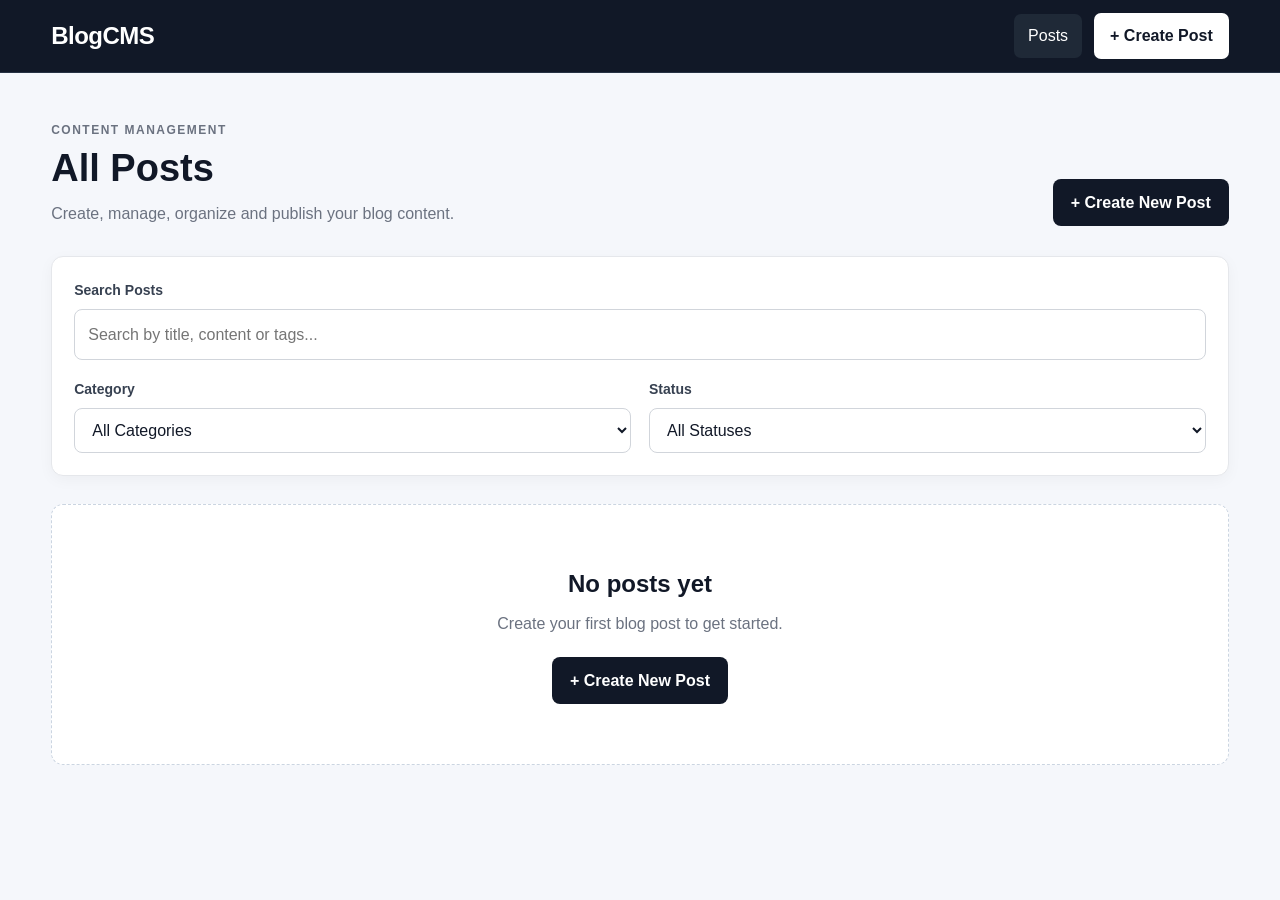
==== index.html @ 5e153870 "Initial commit" ====
<!DOCTYPE html>
<html lang="en">
<head>
    <meta charset="UTF-8">
    <meta name="viewport" content="width=device-width, initial-scale=1.0">
    <title>Blog CMS - Posts</title>
    <link rel="stylesheet" href="css/style.css">
</head>

<body>

    <header class="topbar">
        <div class="container nav-container">
            <a href="index.html" class="logo">BlogCMS</a>

            <nav>
                <a href="index.html" class="nav-link active">Posts</a>
                <a href="create.html" class="nav-button">+ Create Post</a>
            </nav>
        </div>
    </header>

    <main class="container main-content">

        <div class="page-header">
            <div>
                <p class="eyebrow">CONTENT MANAGEMENT</p>
                <h1>All Posts</h1>
                <p class="page-description">
                    Create, manage, organize and publish your blog content.
                </p>
            </div>

            <a href="create.html" class="primary-button">
                + Create New Post
            </a>
        </div>

        <section class="filters-card">

            <div class="search-wrapper">
                <label for="searchInput">Search Posts</label>

                <input
                    type="search"
                    id="searchInput"
                    placeholder="Search by title, content or tags..."
                >
            </div>

            <div class="filter-group">

                <div>
                    <label for="categoryFilter">Category</label>

                    <select id="categoryFilter">
                        <option value="all">All Categories</option>
                    </select>
                </div>

                <div>
                    <label for="statusFilter">Status</label>

                    <select id="statusFilter">
                        <option value="all">All Statuses</option>
                        <option value="published">Published</option>
                        <option value="draft">Draft</option>
                    </select>
                </div>

            </div>

        </section>

        <section id="postsContainer" class="posts-container">
            <!-- Posts will be inserted by JavaScript -->
        </section>

    </main>

    <script src="js/script.js"></script>
</body>
</html>
---- css/style.css ----
/* =========================
   GENERAL
========================= */

* {
    box-sizing: border-box;
    margin: 0;
    padding: 0;
}

body {
    font-family: Arial, Helvetica, sans-serif;
    background: #f5f7fb;
    color: #1f2937;
    line-height: 1.6;
}

a {
    text-decoration: none;
    color: inherit;
}

button,
input,
textarea,
select {
    font: inherit;
}

.container {
    width: min(1180px, 92%);
    margin: 0 auto;
}

/* =========================
   TOPBAR
========================= */

.topbar {
    background: #111827;
    color: white;
    border-bottom: 1px solid #273244;
}

.nav-container {
    min-height: 72px;
    display: flex;
    align-items: center;
    justify-content: space-between;
    gap: 20px;
}

.logo {
    font-size: 24px;
    font-weight: 700;
    letter-spacing: -0.5px;
}

nav {
    display: flex;
    align-items: center;
    gap: 12px;
}

.nav-link {
    padding: 9px 14px;
    color: #d1d5db;
    border-radius: 7px;
}

.nav-link:hover,
.nav-link.active {
    color: white;
    background: #1f2937;
}

.nav-button {
    background: #ffffff;
    color: #111827;
    padding: 10px 16px;
    border-radius: 7px;
    font-weight: 600;
}

.nav-button:hover {
    background: #e5e7eb;
}

/* =========================
   MAIN
========================= */

.main-content,
.form-page,
.post-page {
    padding-top: 48px;
    padding-bottom: 60px;
}

.page-header {
    display: flex;
    align-items: flex-end;
    justify-content: space-between;
    gap: 30px;
    margin-bottom: 30px;
}

.eyebrow {
    font-size: 12px;
    font-weight: 700;
    letter-spacing: 1.5px;
    color: #6b7280;
    margin-bottom: 7px;
}

h1 {
    font-size: 38px;
    line-height: 1.15;
    margin-bottom: 10px;
    color: #111827;
}

.page-description {
    color: #6b7280;
    max-width: 650px;
}

/* =========================
   BUTTONS
========================= */

.primary-button,
.secondary-button {
    display: inline-flex;
    align-items: center;
    justify-content: center;
    border-radius: 8px;
    padding: 11px 18px;
    cursor: pointer;
    border: none;
    font-weight: 600;
    transition: 0.2s ease;
}

.primary-button {
    background: #111827;
    color: white;
}

.primary-button:hover {
    background: #374151;
}

.secondary-button {
    background: #e5e7eb;
    color: #111827;
}

.secondary-button:hover {
    background: #d1d5db;
}

/* =========================
   FILTERS
========================= */

.filters-card {
    background: white;
    border: 1px solid #e5e7eb;
    border-radius: 12px;
    padding: 22px;
    margin-bottom: 28px;
    box-shadow: 0 4px 15px rgba(0, 0, 0, 0.04);
}

.search-wrapper {
    margin-bottom: 18px;
}

.filter-group {
    display: grid;
    grid-template-columns: 1fr 1fr;
    gap: 18px;
}

label {
    display: block;
    font-weight: 600;
    font-size: 14px;
    margin-bottom: 7px;
    color: #374151;
}

input,
textarea,
select {
    width: 100%;
    border: 1px solid #d1d5db;
    border-radius: 8px;
    padding: 12px 13px;
    background: white;
    color: #111827;
    outline: none;
}

input:focus,
textarea:focus,
select:focus {
    border-color: #6b7280;
    box-shadow: 0 0 0 3px rgba(107, 114, 128, 0.12);
}

textarea {
    resize: vertical;
}

small {
    display: block;
    color: #6b7280;
    margin-top: 5px;
    font-size: 12px;
}

/* =========================
   POSTS
========================= */

.posts-container {
    display: grid;
    gap: 16px;
}

.post-card {
    background: white;
    border: 1px solid #e5e7eb;
    border-radius: 12px;
    padding: 22px;
    box-shadow: 0 4px 15px rgba(0, 0, 0, 0.03);
}

.post-card-header {
    display: flex;
    justify-content: space-between;
    gap: 20px;
}

.post-title {
    font-size: 21px;
    font-weight: 700;
    color: #111827;
    margin-bottom: 7px;
}

.post-excerpt {
    color: #6b7280;
    margin-top: 10px;
}

.post-meta {
    display: flex;
    flex-wrap: wrap;
    align-items: center;
    gap: 8px;
    margin-top: 12px;
    color: #6b7280;
    font-size: 13px;
}

.badge {
    display: inline-flex;
    padding: 4px 9px;
    border-radius: 20px;
    font-size: 12px;
    font-weight: 700;
}

.badge-published {
    background: #dcfce7;
    color: #166534;
}

.badge-draft {
    background: #fef3c7;
    color: #92400e;
}

.category-badge {
    background: #e5e7eb;
    color: #374151;
}

.post-actions {
    display: flex;
    flex-wrap: wrap;
    gap: 8px;
    margin-top: 18px;
}

.action-button {
    display: inline-flex;
    padding: 8px 12px;
    border-radius: 7px;
    font-size: 13px;
    font-weight: 600;
    border: none;
    cursor: pointer;
}

.view-button {
    background: #111827;
    color: white;
}

.edit-button {
    background: #e5e7eb;
    color: #111827;
}

.delete-button {
    background: #fee2e2;
    color: #991b1b;
}

.action-button:hover {
    opacity: 0.85;
}

/* =========================
   EMPTY STATE
========================= */

.empty-state {
    background: white;
    border: 1px dashed #cbd5e1;
    border-radius: 12px;
    padding: 60px 20px;
    text-align: center;
}

.empty-state h2 {
    margin-bottom: 8px;
    color: #111827;
}

.empty-state p {
    color: #6b7280;
    margin-bottom: 20px;
}

/* =========================
   FORMS
========================= */

.post-form {
    background: white;
    border: 1px solid #e5e7eb;
    border-radius: 12px;
    padding: 30px;
    max-width: 900px;
    box-shadow: 0 4px 15px rgba(0, 0, 0, 0.04);
}

.form-group {
    margin-bottom: 22px;
}

.two-column {
    display: grid;
    grid-template-columns: 1fr 1fr;
    gap: 20px;
}

.counter {
    color: #6b7280;
    font-size: 12px;
    margin-top: 6px;
}

.form-actions {
    display: flex;
    justify-content: flex-end;
    gap: 10px;
    margin-top: 28px;
}

.form-message {
    display: none;
    padding: 12px;
    border-radius: 8px;
    margin-top: 10px;
}

.form-message.error {
    display: block;
    background: #fee2e2;
    color: #991b1b;
}

.form-message.success {
    display: block;
    background: #dcfce7;
    color: #166534;
}

/* =========================
   SINGLE POST
========================= */

.single-post {
    background: white;
    border: 1px solid #e5e7eb;
    border-radius: 12px;
    padding: 40px;
    max-width: 900px;
    margin: 0 auto;
}

.single-post h1 {
    margin-bottom: 15px;
}

.single-post-meta {
    display: flex;
    flex-wrap: wrap;
    gap: 8px;
    align-items: center;
    margin-bottom: 30px;
}

.single-post-content {
    border-top: 1px solid #e5e7eb;
    padding-top: 28px;
    white-space: pre-wrap;
    color: #374151;
}

.single-post-actions {
    display: flex;
    gap: 10px;
    margin-top: 30px;
}

/* =========================
   RESPONSIVE
========================= */

@media (max-width: 700px) {

    .nav-container {
        flex-direction: column;
        align-items: flex-start;
        padding: 15px 0;
    }

    nav {
        width: 100%;
    }

    .nav-link,
    .nav-button {
        flex: 1;
        text-align: center;
    }

    .page-header {
        flex-direction: column;
        align-items: flex-start;
    }

    h1 {
        font-size: 30px;
    }

    .filter-group,
    .two-column {
        grid-template-columns: 1fr;
    }

    .post-card-header {
        flex-direction: column;
    }

    .post-form,
    .single-post {
        padding: 22px;
    }

    .form-actions {
        flex-direction: column-reverse;
    }

    .primary-button,
    .secondary-button {
        width: 100%;
    }
}
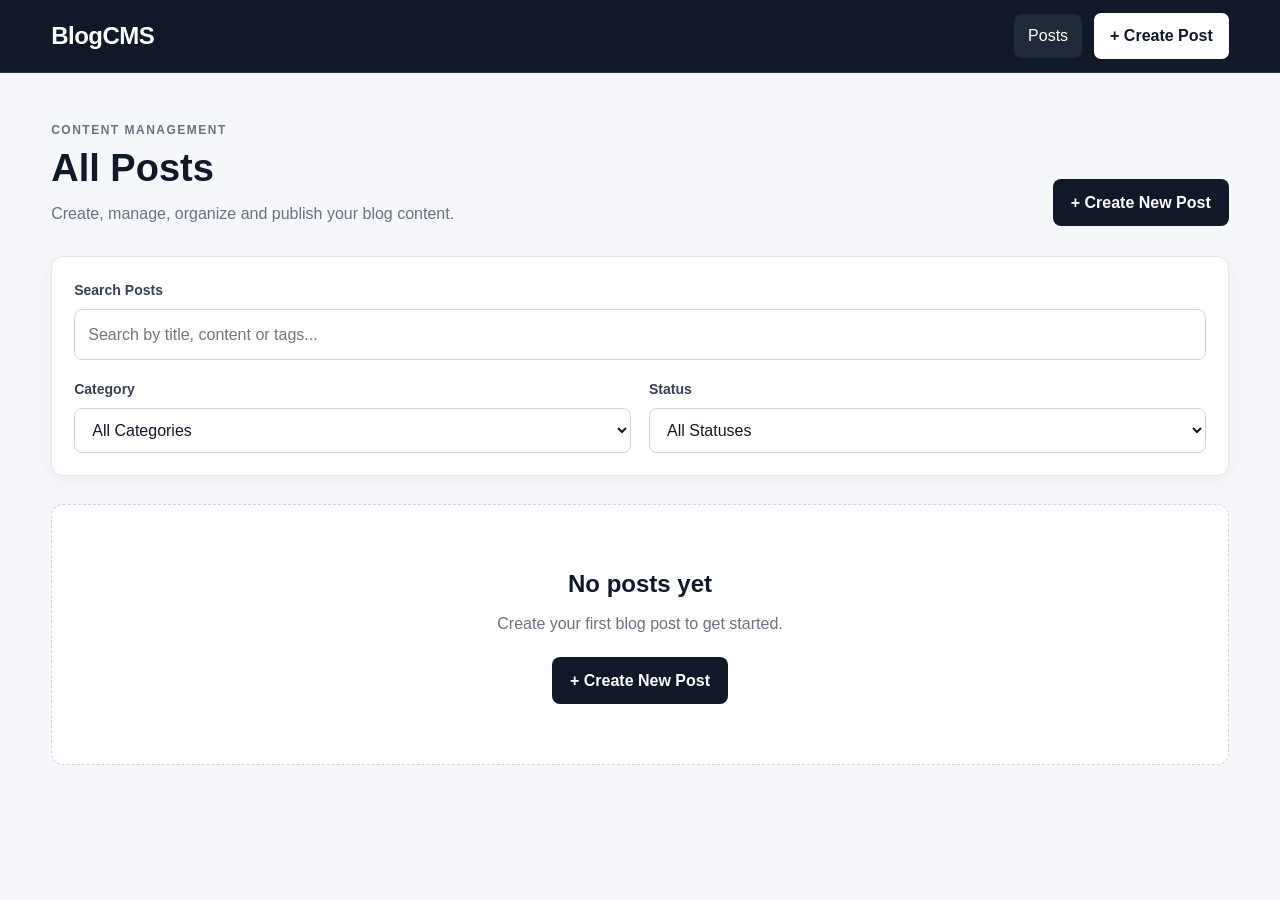
==== commit 1ca7b291: "Add SEO meta description" ====
--- a/index.html
+++ b/index.html
@@ -4,6 +4,8 @@
     <meta charset="UTF-8">
     <meta name="viewport" content="width=device-width, initial-scale=1.0">
     <title>Blog CMS - Posts</title>
+    <meta name="description" content="Manage, create, organize and publish blog posts with Blog CMS.">
+    
     <link rel="stylesheet" href="css/style.css">
 </head>
 
